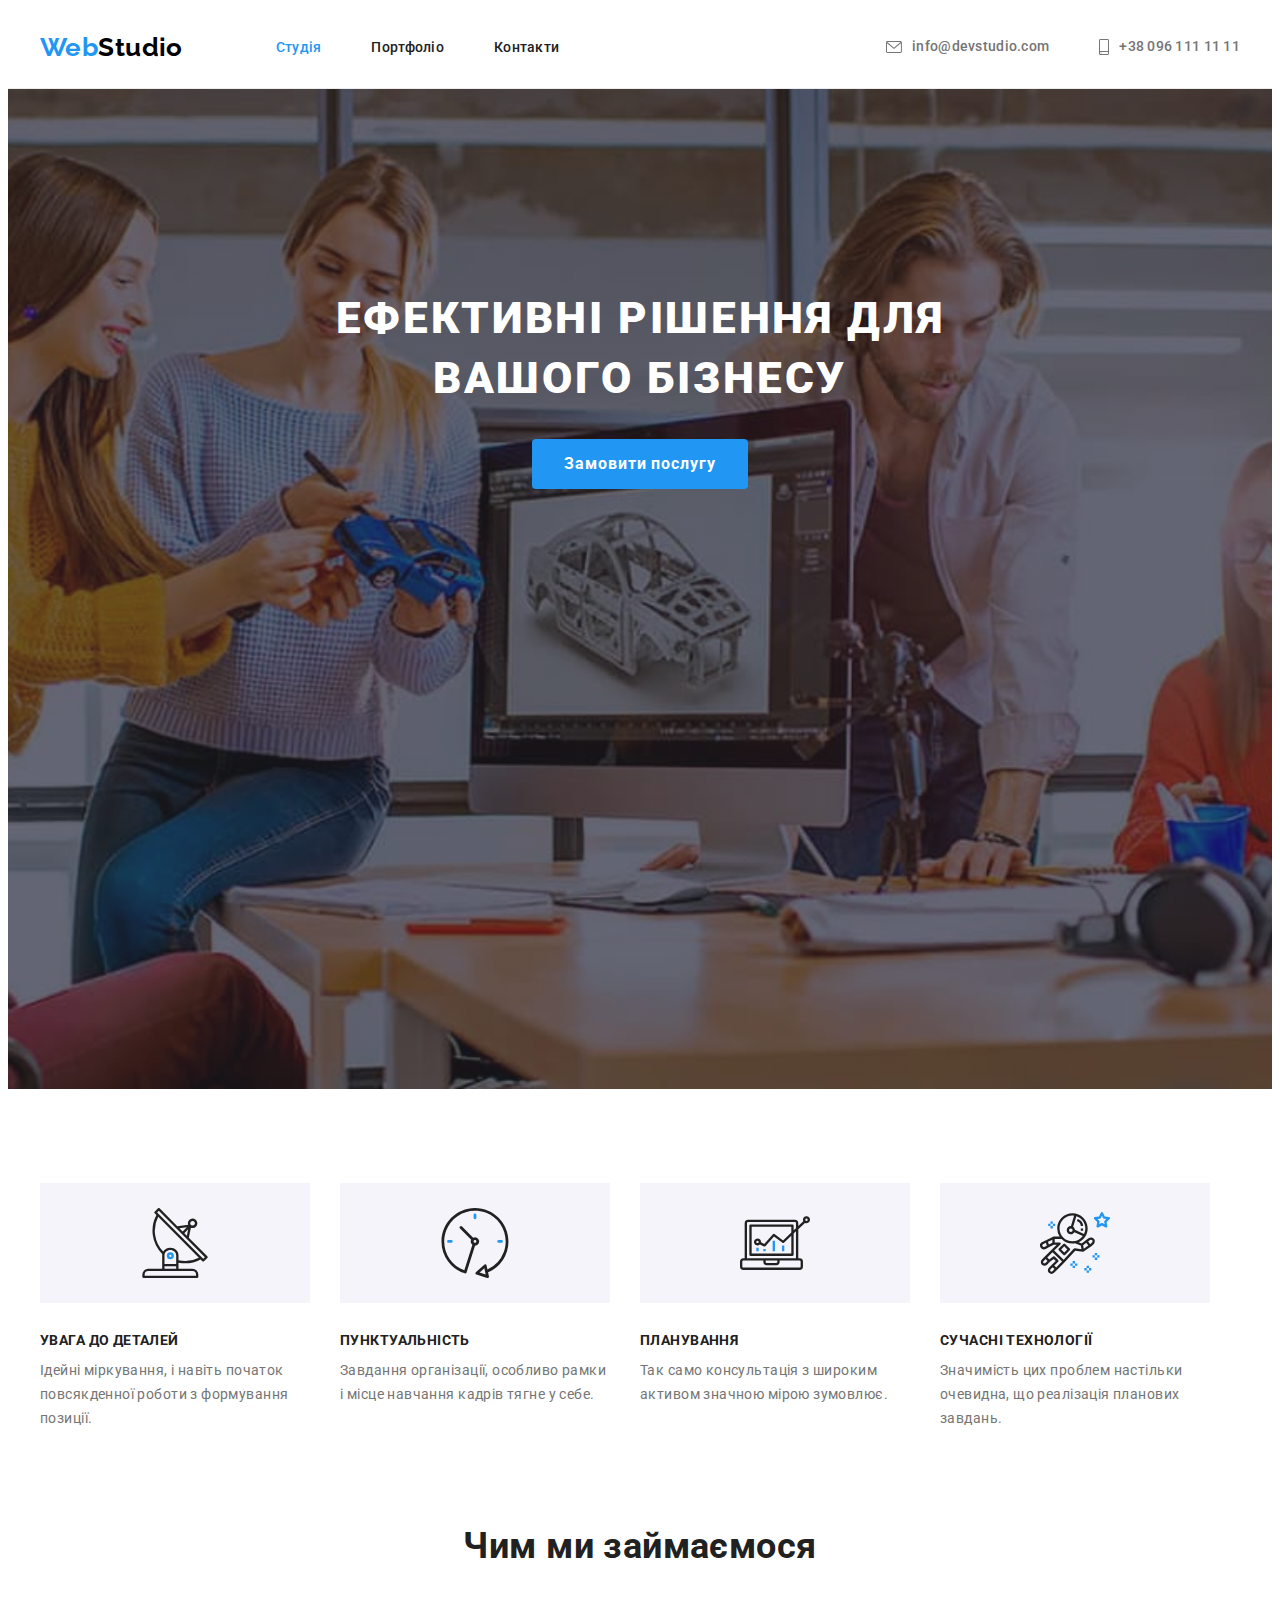
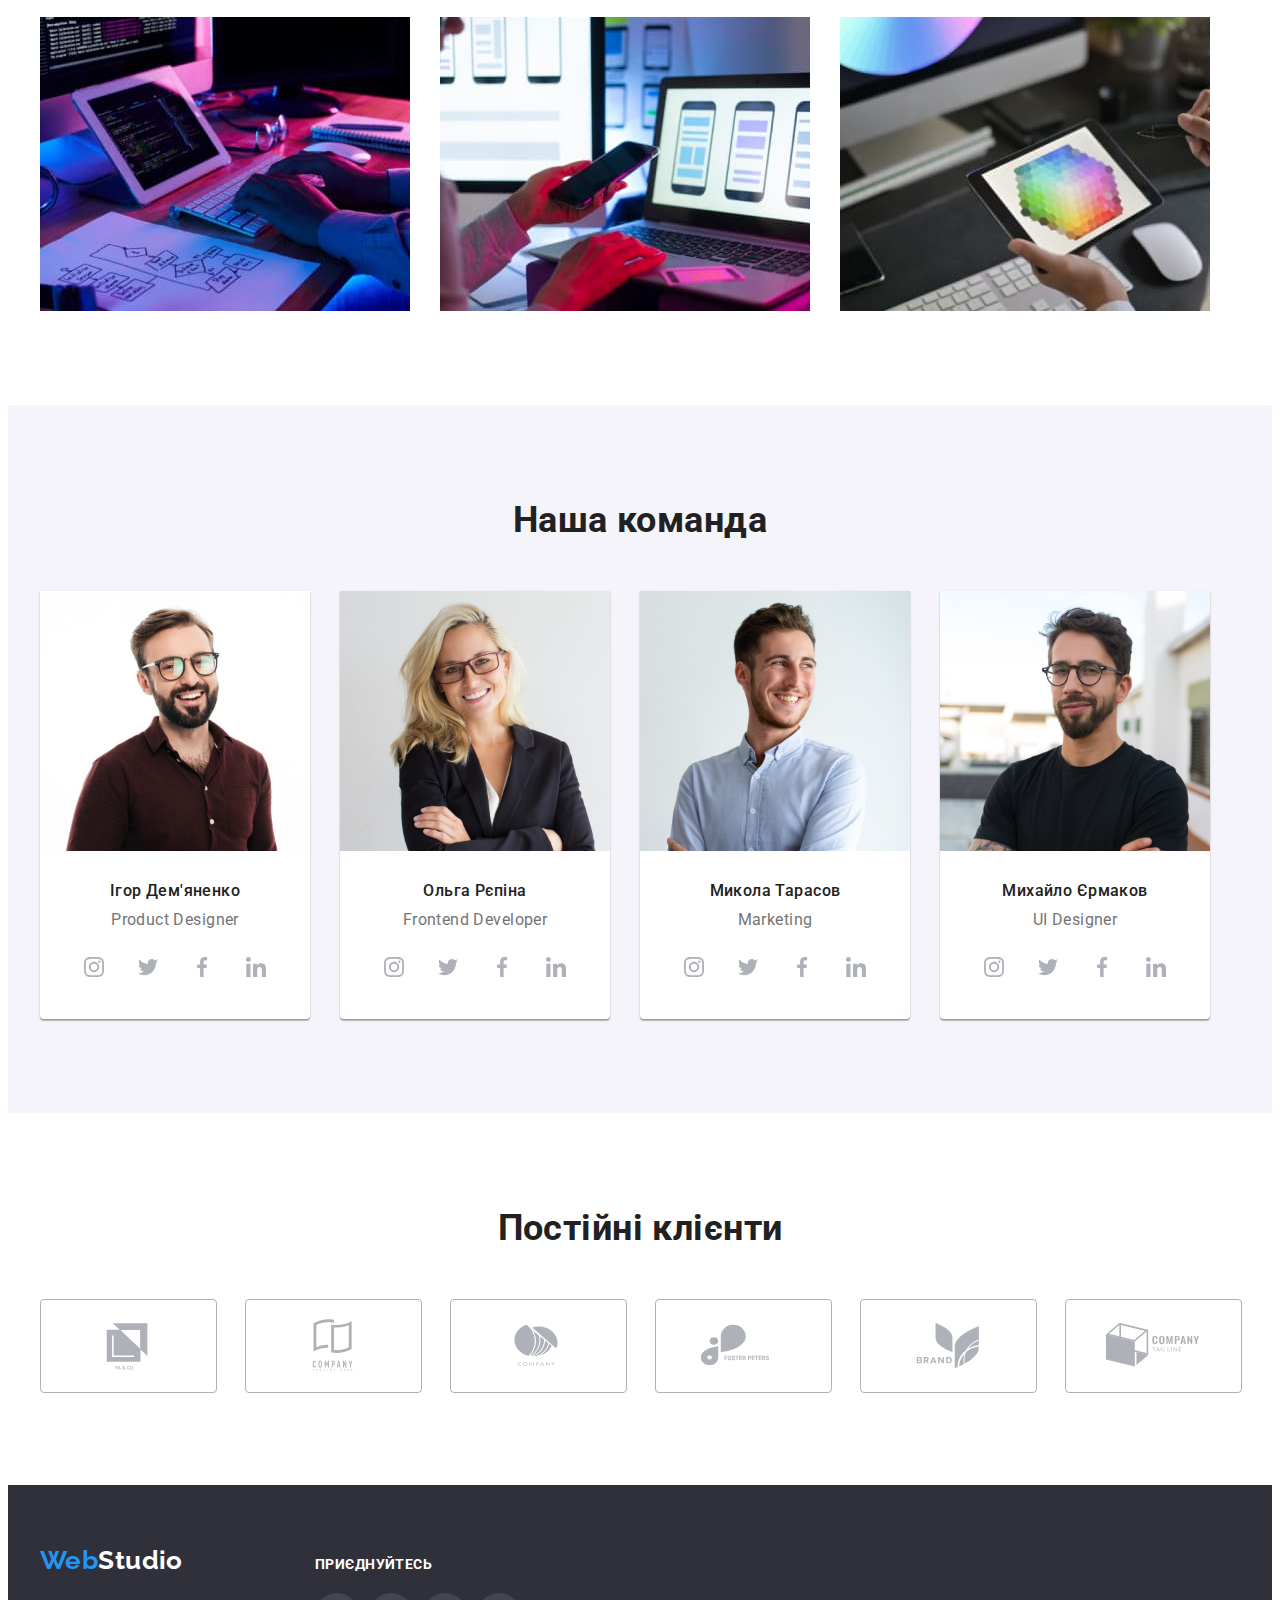
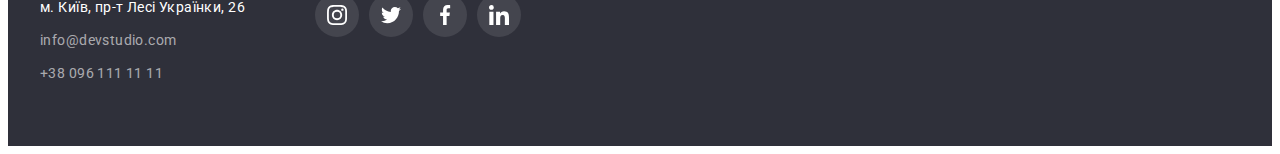
==== index.html @ a1eba296 "Initial commit" ====
<!DOCTYPE html>
<html lang="uk">
  <head>
    <meta charset="UTF-8" />
    <meta http-equiv="X-UA-Compatible" content="IE=edge" />
    <meta name="viewport" content="width=device-width, initial-scale=1.0" />
    <title>Студія</title>
    <link rel="preconnect" href="https://fonts.googleapis.com" />
    <link rel="preconnect" href="https://fonts.gstatic.com" crossorigin />
    <link
      href="https://fonts.googleapis.com/css2?family=Raleway:wght@700&family=Roboto:wght@400;500;700;900&display=swap"
      rel="stylesheet"
    />
    <link
      rel="stylesheet"
      href="https://cdnjs.cloudflare.com/ajax/libs/modern-normalize/1.1.0/modern-normalize.min.css"
      integrity="sha512-wpPYUAdjBVSE4KJnH1VR1HeZfpl1ub8YT/NKx4PuQ5NmX2tKuGu6U/JRp5y+Y8XG2tV+wKQpNHVUX03MfMFn9Q=="
      crossorigin="anonymous"
      referrerpolicy="no-referrer"
    />
    <link rel="stylesheet" href="./css/styles.css" />
  </head>
  <body>
    <header class="header-line">
      <div class="container header-container">
        <nav class="header-nav">
          <a href="" lang="en" class="logo text"><span class="logo-color">Web</span>Studio</a>
          <ul class="list header-list">
            <li>
              <a href="./index.html" class="nav-list header-text text nav-color">Студія</a>
            </li>
            <li>
              <a href="./portfolio.html" class="nav-list header-text text">Портфоліо</a>
            </li>
            <li>
              <a href="" class="nav-list header-text text">Контакти</a>
            </li>
          </ul>
        </nav>
        <ul class="list header-list">
          <li class="aaa">
            <a href="mailto:info@devstudio.com" class="header-link header-text text">
              <svg class="header-icon" width="16" height="12">
                <use href="./images/icons.svg#icon-envelope"></use>
              </svg>
              info@devstudio.com</a
            >
          </li>
          <li>
            <a href="tel:+380961111111" class="header-link header-text text">
              <svg class="header-icon" width="10" height="16">
                <use href="./images/icons.svg#icon-smartphone"></use>
              </svg>
              +38 096 111 11 11</a
            >
          </li>
        </ul>
      </div>
    </header>
    <main>
      <section class="hero overlay-hero">
        <div class="container">
          <h1 class="hero-title">Ефективні рішення для вашого бізнесу</h1>
          <button type="button" class="hero-button">Замовити послугу</button>
        </div>
      </section>
      <section class="features">
        <div class="container">
          <h2 class="visually-hidden">Наші переваги</h2>
          <ul class="list features-list">
            <li>
              <div class="list-icon">
                <svg class="features-icon" width="70" height="70">
                  <use href="./images/icons.svg#icon-antenna"></use>
                </svg>
              </div>
              <h3 class="features-title">Увага до деталей</h3>
              <p class="features-text">
                Ідейні міркування, і навіть початок повсякденної роботи з формування позиції.
              </p>
            </li>
            <li>
              <div class="list-icon">
                <svg class="features-icon" width="70" height="70">
                  <use href="./images/icons.svg#icon-clock"></use>
                </svg>
              </div>
              <h3 class="features-title">Пунктуальність</h3>
              <p class="features-text">
                Завдання організації, особливо рамки і місце навчання кадрів тягне у себе.
              </p>
            </li>
            <li>
              <div class="list-icon">
                <svg class="features-icon" width="70" height="70">
                  <use href="./images/icons.svg#icon-diagram"></use>
                </svg>
              </div>
              <h3 class="features-title">Планування</h3>
              <p class="features-text">
                Так само консультація з широким активом значною мірою зумовлює.
              </p>
            </li>
            <li>
              <div class="list-icon">
                <svg class="features-icon" width="70" height="70">
                  <use href="./images/icons.svg#icon-astronaut"></use>
                </svg>
              </div>
              <h3 class="features-title">Сучасні технології</h3>
              <p class="features-text">
                Значимість цих проблем настільки очевидна, що реалізація планових завдань.
              </p>
            </li>
          </ul>
        </div>
      </section>
      <section class="headline-area">
        <div class="container">
          <h2 class="headline">Чим ми займаємося</h2>
          <ul class="list headline-list">
            <li>
              <img
                src="./images/img1.jpg"
                alt="Розробник працює за робочим столом в офісі"
                width="370"
                height="294"
              />
            </li>
            <li>
              <img
                src="./images/img2.jpg"
                alt="Дизайнер розробляє структуру сайту для представлення на мобільних пристроях"
                width="370"
                height="294"
              />
            </li>
            <li>
              <img
                src="./images/img3.jpg"
                alt="Художник веб дизайну підбирає кольори за допомогою графічного планшету "
                width="370"
                height="294"
              />
            </li>
          </ul>
        </div>
      </section>
      <section class="box">
        <div class="container">
          <h2 class="headline">Наша команда</h2>
          <ul class="list box-list">
            <li class="box-pic">
              <img src="./images/img4.jpg" alt="Ігор Дем'яненко" width="270" height="260" />
              <div class="box-area">
                <h3 class="box-title">Ігор Дем'яненко</h3>
                <p lang="en" class="box-text">Product Designer</p>
                <ul class="box-soc-item">
                  <li class="list box-soc-list">
                    <a href="" class="box-soc-link"
                      ><svg class="box-soc-icon" width="20" height="20">
                        <use href="./images/icons.svg#icon-instagram"></use></svg
                    ></a>
                  </li>
                  <li class="list box-soc-list">
                    <a href="" class="box-soc-link"
                      ><svg class="box-soc-icon" width="20" height="20">
                        <use href="./images/icons.svg#icon-twitter"></use></svg
                    ></a>
                  </li>
                  <li class="list box-soc-list">
                    <a href="" class="box-soc-link"
                      ><svg class="box-soc-icon" width="20" height="20">
                        <use href="./images/icons.svg#icon-facebook"></use></svg
                    ></a>
                  </li>
                  <li class="list box-soc-list">
                    <a href="" class="box-soc-link"
                      ><svg class="box-soc-icon" width="20" height="20">
                        <use href="./images/icons.svg#icon-linkedin"></use></svg
                    ></a>
                  </li>
                </ul>
              </div>
            </li>
            <li class="box-pic">
              <img src="./images/img5.jpg" alt="Ольга Рєпіна" width="270" height="260" />
              <div class="box-area">
                <h3 class="box-title">Ольга Рєпіна</h3>
                <p lang="en" class="box-text">Frontend Developer</p>
                <ul class="box-soc-item">
                  <li class="list box-soc-list">
                    <a href="" class="box-soc-link"
                      ><svg class="box-soc-icon" width="20" height="20">
                        <use href="./images/icons.svg#icon-instagram"></use></svg
                    ></a>
                  </li>
                  <li class="list box-soc-list">
                    <a href="" class="box-soc-link"
                      ><svg class="box-soc-icon" width="20" height="20">
                        <use href="./images/icons.svg#icon-twitter"></use></svg
                    ></a>
                  </li>
                  <li class="list box-soc-list">
                    <a href="" class="box-soc-link"
                      ><svg class="box-soc-icon" width="20" height="20">
                        <use href="./images/icons.svg#icon-facebook"></use></svg
                    ></a>
                  </li>
                  <li class="list box-soc-list">
                    <a href="" class="box-soc-link"
                      ><svg class="box-soc-icon" width="20" height="20">
                        <use href="./images/icons.svg#icon-linkedin"></use></svg
                    ></a>
                  </li>
                </ul>
              </div>
            </li>
            <li class="box-pic">
              <img src="./images/img6.jpg" alt="Микола Тарасов" width="270" height="260" />
              <div class="box-area">
                <h3 class="box-title">Микола Тарасов</h3>
                <p lang="en" class="box-text">Marketing</p>
                <ul class="box-soc-item">
                  <li class="list box-soc-list">
                    <a href="" class="box-soc-link"
                      ><svg class="box-soc-icon" width="20" height="20">
                        <use href="./images/icons.svg#icon-instagram"></use></svg
                    ></a>
                  </li>
                  <li class="list box-soc-list">
                    <a href="" class="box-soc-link"
                      ><svg class="box-soc-icon" width="20" height="20">
                        <use href="./images/icons.svg#icon-twitter"></use></svg
                    ></a>
                  </li>
                  <li class="list box-soc-list">
                    <a href="" class="box-soc-link"
                      ><svg class="box-soc-icon" width="20" height="20">
                        <use href="./images/icons.svg#icon-facebook"></use></svg
                    ></a>
                  </li>
                  <li class="list box-soc-list">
                    <a href="" class="box-soc-link"
                      ><svg class="box-soc-icon" width="20" height="20">
                        <use href="./images/icons.svg#icon-linkedin"></use></svg
                    ></a>
                  </li>
                </ul>
              </div>
            </li>
            <li class="box-pic">
              <img src="./images/img7.jpg" alt="Михайло Єрмаков" width="270" height="260" />
              <div class="box-area">
                <h3 class="box-title">Михайло Єрмаков</h3>
                <p lang="en" class="box-text">UI Designer</p>
                <ul class="box-soc-item">
                  <li class="list box-soc-list">
                    <a href="" class="box-soc-link"
                      ><svg class="box-soc-icon" width="20" height="20">
                        <use href="./images/icons.svg#icon-instagram"></use></svg
                    ></a>
                  </li>
                  <li class="list box-soc-list">
                    <a href="" class="box-soc-link"
                      ><svg class="box-soc-icon" width="20" height="20">
                        <use href="./images/icons.svg#icon-twitter"></use></svg
                    ></a>
                  </li>
                  <li class="list box-soc-list">
                    <a href="" class="box-soc-link"
                      ><svg class="box-soc-icon" width="20" height="20">
                        <use href="./images/icons.svg#icon-facebook"></use></svg
                    ></a>
                  </li>
                  <li class="list box-soc-list">
                    <a href="" class="box-soc-link"
                      ><svg class="box-soc-icon" width="20" height="20">
                        <use href="./images/icons.svg#icon-linkedin"></use></svg
                    ></a>
                  </li>
                </ul>
              </div>
            </li>
          </ul>
        </div>
      </section>
      <section class="clients">
        <div class="container">
          <h2 class="clints-title">Постійні клієнти</h2>
          <ul class="list clients-list">
            <li class="clients-item">
              <a href="" class="clients-link"
                ><svg class="clients-icon" width="106" height="60">
                  <use href="./images/icons.svg#icon-Logo-1"></use></svg
              ></a>
            </li>
            <li class="clients-item">
              <a href="" class="clients-link"
                ><svg class="clients-icon" width="106" height="60">
                  <use href="./images/icons.svg#icon-Logo-2"></use></svg
              ></a>
            </li>
            <li class="clients-item">
              <a href="" class="clients-link"
                ><svg class="clients-icon" width="106" height="60">
                  <use href="./images/icons.svg#icon-Logo-3"></use></svg
              ></a>
            </li>
            <li class="clients-item">
              <a href="" class="clients-link"
                ><svg class="clients-icon" width="106" height="60">
                  <use href="./images/icons.svg#icon-Logo-4"></use></svg
              ></a>
            </li>
            <li class="clients-item">
              <a href="" class="clients-link"
                ><svg class="clients-icon" width="106" height="60">
                  <use href="./images/icons.svg#icon-Logo-5"></use></svg
              ></a>
            </li>
            <li class="clients-item">
              <a href="" class="clients-link"
                ><svg class="clients-icon" width="106" height="60">
                  <use href="./images/icons.svg#icon-Logo-6"></use></svg
              ></a>
            </li>
          </ul>
        </div>
      </section>
    </main>
    <footer class="footer footer-container">
      <div class="container footer-area">
        <div class="footer-primary">
          <a href="" lang="en" class="logo text logo-footer-color"
            ><span class="logo-color">Web</span>Studio</a
          >
          <address class="list-distance">
            <ul class="list">
              <li class="footer-distance">
                <a
                  href="https://goo.gl/maps/CPtrU1FHBa2aNyZL9"
                  target="_blank"
                  rel="noopener noreferrer nofollow"
                  class="footer-adress footer-text text"
                  >м. Київ, пр-т Лесі Українки, 26</a
                >
              </li>
              <li class="footer-distance">
                <a href="mailto:info@devstudio.com" class="footer-link footer-text text"
                  >info@devstudio.com</a
                >
              </li>
              <li class="footer-distance">
                <a href="tel:+380961111111" class="footer-link footer-text text"
                  >+38 096 111 11 11</a
                >
              </li>
            </ul>
          </address>
        </div>
        <div class="footer-secondary">
          <p class="footer-title">приєднуйтесь</p>
          <ul class="footer-soc-item">
            <li class="list footer-soc-list">
              <a href="" class="footer-soc-link"
                ><svg class="footer-soc-icon" width="20" height="20">
                  <use href="./images/icons.svg#icon-instagram"></use></svg
              ></a>
            </li>
            <li class="list footer-soc-list">
              <a href="" class="footer-soc-link"
                ><svg class="footer-soc-icon" width="20" height="20">
                  <use href="./images/icons.svg#icon-twitter"></use></svg
              ></a>
            </li>
            <li class="list footer-soc-list">
              <a href="" class="footer-soc-link"
                ><svg class="footer-soc-icon" width="20" height="20">
                  <use href="./images/icons.svg#icon-facebook"></use></svg
              ></a>
            </li>
            <li class="list footer-soc-list">
              <a href="" class="footer-soc-link"
                ><svg class="footer-soc-icon" width="20" height="20">
                  <use href="./images/icons.svg#icon-linkedin"></use></svg
              ></a>
            </li>
          </ul>
        </div>
      </div>
    </footer>
  </body>
</html>
---- css/styles.css ----
:root {
  --primary-background-color: #ffffff;
  --secondary-background-color: #2f303a;
  --third-background-color: #f5f4fa;
  --fourth-background-color: #eeeeee;
  --fifth-background-color: #188ce8;
  --primary-text-color: #212121;
  --secondary-text-color: #757575;
  --third-text-color: #ffffff;
  --fourth-text-color: rgba(255, 255, 255, 0.6);
  --fifth-text-color: #000000;
  --primary-accent-color: #2196f3;
  --secondary-accent-color: #ffffff;
  --primary-border-color: #ececec;
  --secondaty-border-color: #eeeeee;
  --third-border-color: #afb1b8;
  --sixth-background-color: #c4c4c4;
  --seventh-background-color: rgba(255, 255, 255, 0.1);
  --primary-icon-color: #afb1b8;
  --secondary-icon-color: #ffffff;
}
body {
  background-color: var(--primary-background-color);
  color: var(--primary-text-color);
  font-family: roboto, sans-serif;
  font-size: 14px;
  letter-spacing: 0.03em;
}
h1,
h2,
h3,
h4,
h5,
h6,
p {
  margin: 0;
}
img {
  display: block;
  max-width: 100%;
  height: auto;
}
address {
  font-style: normal;
}
button {
  display: block;
  cursor: pointer;
  border: none;
  border-radius: 4px;
}
.section {
  padding-top: 94px;
  padding-bottom: 94px;
}
.container {
  margin: 0 auto;
  width: 1200px;
  padding: 0 15px;
}
.list {
  list-style: none;
  padding-left: 0;
  margin: 0;
}
.text {
  text-decoration: none;
}
ul,
ol {
  margin: 0;
  padding-left: 0;
}
.visually-hidden {
  position: absolute;
  width: 1px;
  height: 1px;
  margin: -1px;
  border: 0;
  padding: 0;
  white-space: nowrap;
  clip-path: inset(100%);
  clip: rect(0px, 0px, 0px, 0px);
  overflow: hidden;
}

/* Хедер */

.header-container {
  display: flex;
  align-items: center;
}
.header-line {
  border-bottom: 1px solid var(--primary-border-color);
  padding-top: 24px;
  padding-bottom: 25px;
}
.header-nav {
  display: flex;
  align-items: center;
  gap: 93px;
}
.header-list {
  display: flex;
  gap: 50px;
  margin-left: auto;
}
.header-icon {
  fill: currentColor;
  margin-right: 10px;
}
.logo {
  font-family: raleway, sans-serif;
  font-weight: 700;
  font-size: 26px;
  line-height: 1.19;
  color: var(--fifth-text-color);
}
.logo-color {
  color: var(--primary-accent-color);
}
.header-text {
  font-weight: 500;
  line-height: 1.14;
  letter-spacing: 0.02em;
}
.nav-list {
  color: var(--primary-text-color);
}
.nav-list:hover,
.nav-list:focus {
  color: var(--primary-accent-color);
}
.nav-color {
  color: var(--primary-accent-color);
}
.header-link {
  color: var(--secondary-text-color);
  display: flex;
  align-items: center;
}
.header-link:hover,
.header-link:focus {
  color: var(--primary-accent-color);
}

/* Мейн студія */

.hero {
  background-color: var(--secondary-background-color);
  padding: 200px 0;
}
.overlay-hero {
  background-image: linear-gradient(rgba(47, 48, 58, 0.4), rgba(47, 48, 58, 0.4)),
    url(../images/overlay.jpg);
  background-color: var(--sixth-background-color);
  max-width: 1600px;
  height: 600px;
  margin-left: auto;
  margin-right: auto;
  background-position: center;
  background-repeat: no-repeat;
  background-size: cover;
}
.hero-title {
  color: var(--third-text-color);
  font-weight: 900;
  font-size: 44px;
  line-height: 1.36;
  letter-spacing: 0.06em;
  text-align: center;
  text-transform: uppercase;
  width: 696px;
  margin: 0 auto 30px;
}
.hero-button {
  color: var(--third-text-color);
  background-color: var(--primary-accent-color);
  font-family: inherit;
  font-weight: 700;
  font-size: 16px;
  line-height: 1.87;
  align-items: center;
  text-align: center;
  letter-spacing: 0.06em;
  padding: 10px 32px;
  min-width: 216px;
  margin: 0 auto;
}
.hero-button:hover,
.hero-button:focus {
  background-color: var(--fifth-background-color);
  box-shadow: 0px 4px 4px rgba(0, 0, 0, 0.15);
  border-radius: 4px;
}
.features {
  padding-top: 94px;
  padding-bottom: 94px;
}
.features-title {
  line-height: 1.14;
  text-transform: uppercase;
  max-width: 270px;
  margin-bottom: 10px;
  font-size: 14px;
}
.features-list {
  display: flex;
  gap: 30px;
}
.features-icon {
}
.list-icon {
  display: flex;
  width: 270px;
  height: 120px;
  justify-content: center;
  align-items: center;
  background-color: var(--third-background-color);
  margin-bottom: 30px;
}
.features-text {
  line-height: 1.71;
  color: var(--secondary-text-color);
  max-width: 270px;
}
.headline {
  font-size: 36px;
  line-height: 1.17;
  text-align: center;
  margin-bottom: 50px;
}
.headline-area {
  padding-top: 0;
  padding-bottom: 94px;
}
.headline-list {
  display: flex;
  gap: 30px;
}
.box {
  background-color: var(--third-background-color);
  padding-top: 94px;
  padding-bottom: 94px;
}
.box-list {
  display: flex;
  gap: 30px;
}
.box-pic {
  background-color: var(--primary-background-color);
  border-radius: 0px 0px 4px 4px;
  box-shadow: 0px 1px 3px rgba(0, 0, 0, 0.12), 0px 1px 1px rgba(0, 0, 0, 0.14),
    0px 2px 1px rgba(0, 0, 0, 0.2);
}
.box-area {
  padding-top: 30px;
  padding-bottom: 30px;
}
.box-title {
  font-weight: 500;
  font-size: 16px;
  line-height: 1.19;
  text-align: center;
  margin-bottom: 10px;
}
.box-text {
  font-size: 16px;
  line-height: 1.19;
  text-align: center;
  color: var(--secondary-text-color);
  margin-bottom: 16px;
}
.box-soc-item {
  display: flex;
  justify-content: center;
  gap: 10px;
}
.box-soc-list {
  width: 44px;
  height: 44px;
}
.box-soc-link {
  width: 100%;
  height: 100%;
  border-radius: 50%;
  display: flex;
  justify-content: center;
  align-items: center;
  color: var(--primary-icon-color);
}
.box-soc-icon {
  fill: currentColor;
}
.box-soc-link:hover,
.box-soc-link:focus {
  color: var(--secondary-accent-color);
  background-color: var(--primary-accent-color);
}
.clients {
  padding-top: 94px;
  padding-bottom: 94px;
}
.clints-title {
  font-size: 36px;
  font-weight: 700;
  line-height: 1.17;
  text-align: center;
  margin-bottom: 50px;
}
.clients-list {
  display: flex;
  gap: 30px;
}
.clients-item {
  width: calc((100% - 150px) / 6);
  height: 92px;
}
.clients-link {
  width: 100%;
  height: 100%;
  border: 1px solid var(--third-border-color);
  border-radius: 4px;
  display: flex;
  justify-content: center;
  align-items: center;
  color: var(--primary-icon-color);
}
.clients-icon {
  fill: currentColor;
}
.clients-link:hover,
.clients-link:focus {
  border: 1px solid var(--primary-accent-color);
  color: var(--primary-accent-color);
}
/* Мейн портфоліо */

.items {
  padding-top: 94px;
  padding-bottom: 94px;
}
.items-btn {
  color: var(--primary-text-color);
  background-color: var(--third-background-color);
  font-family: Roboto, sans-serif;
  cursor: pointer;
  font-style: normal;
  font-weight: 500;
  font-size: 16px;
  line-height: 1.62;
  text-align: center;
  letter-spacing: 0.03em;
  padding: 6px 22px;
  border-radius: 4px;
}
.size-btn {
  padding: 6px 25px;
}
.items-btn:hover,
.items-btn:focus {
  color: var(--third-text-color);
  background-color: var(--primary-accent-color);
  box-shadow: 0px 3px 1px rgba(0, 0, 0, 0.1), 0px 1px 2px rgba(0, 0, 0, 0.08),
    0px 2px 2px rgba(0, 0, 0, 0.12);
  border-radius: 4px;
}
.items-shadow:hover,
.items-shadow:focus {
  display: block;
  box-shadow: 0px 1px 1px rgba(0, 0, 0, 0.12), 0px 4px 4px rgba(0, 0, 0, 0.06),
    1px 4px 6px rgba(0, 0, 0, 0.16);
}
.container-btn {
  display: flex;
  justify-content: center;
  gap: 8px;
  margin-bottom: 50px;
}
.list-container {
  display: flex;
  flex-wrap: wrap;
  gap: 30px;
}
.list-gallery {
  width: calc((100% - 60px) / 3);
}
.items-border {
  border-left: 1px solid var(--secondaty-border-color);
  border-right: 1px solid var(--secondaty-border-color);
  border-bottom: 1px solid var(--secondaty-border-color);
  padding: 20px 24px;
}
.items-title {
  font-size: 18px;
  line-height: 2;
  letter-spacing: 0.06em;
  color: var(--primary-text-color);
}
.items-text {
  font-size: 16px;
  line-height: 1.88;
  color: var(--secondary-text-color);
  margin-top: 4px;
}

/* Футер */

.footer {
  background-color: var(--secondary-background-color);
}
.footer-container {
  padding-top: 60px;
  padding-bottom: 60px;
}
.logo-footer-color {
  color: var(--third-text-color);
}
.list-distance {
  margin-top: 20px;
}
.footer-distance {
  margin-bottom: 9px;
}
.footer-distance:last-child {
  margin-bottom: 0;
}
.footer-adress {
  color: var(--third-text-color);
}
.footer-adress:hover,
.footer-adress:focus {
  color: var(--primary-accent-color);
}
.footer-link {
  color: var(--fourth-text-color);
}
.footer-link:hover,
.footer-link:focus {
  color: var(--primary-accent-color);
}
.footer-text {
  font-style: normal;
  font-weight: 400;
  line-height: 1.71;
}
.footer-area {
  display: flex;
  align-items: baseline;
}
footer-primary {
}
.footer-secondary {
  margin-left: 70px;
}
.footer-title {
  text-transform: uppercase;
  font-weight: 700;
  color: var(--third-text-color);
  line-height: 1.14;
  margin-bottom: 20px;
}
.footer-soc-item {
  display: flex;
  justify-content: center;
  gap: 10px;
}
.footer-soc-list {
  width: 44px;
  height: 44px;
}
.footer-soc-link {
  width: 100%;
  height: 100%;
  border-radius: 50%;
  display: flex;
  justify-content: center;
  align-items: center;
  color: var(--secondary-icon-color);
  background-color: var(--seventh-background-color);
}
.footer-soc-icon {
  fill: currentColor;
}
.footer-soc-link:hover,
.footer-soc-link:focus {
  color: var(--secondary-accent-color);
  background-color: var(--primary-accent-color);
}
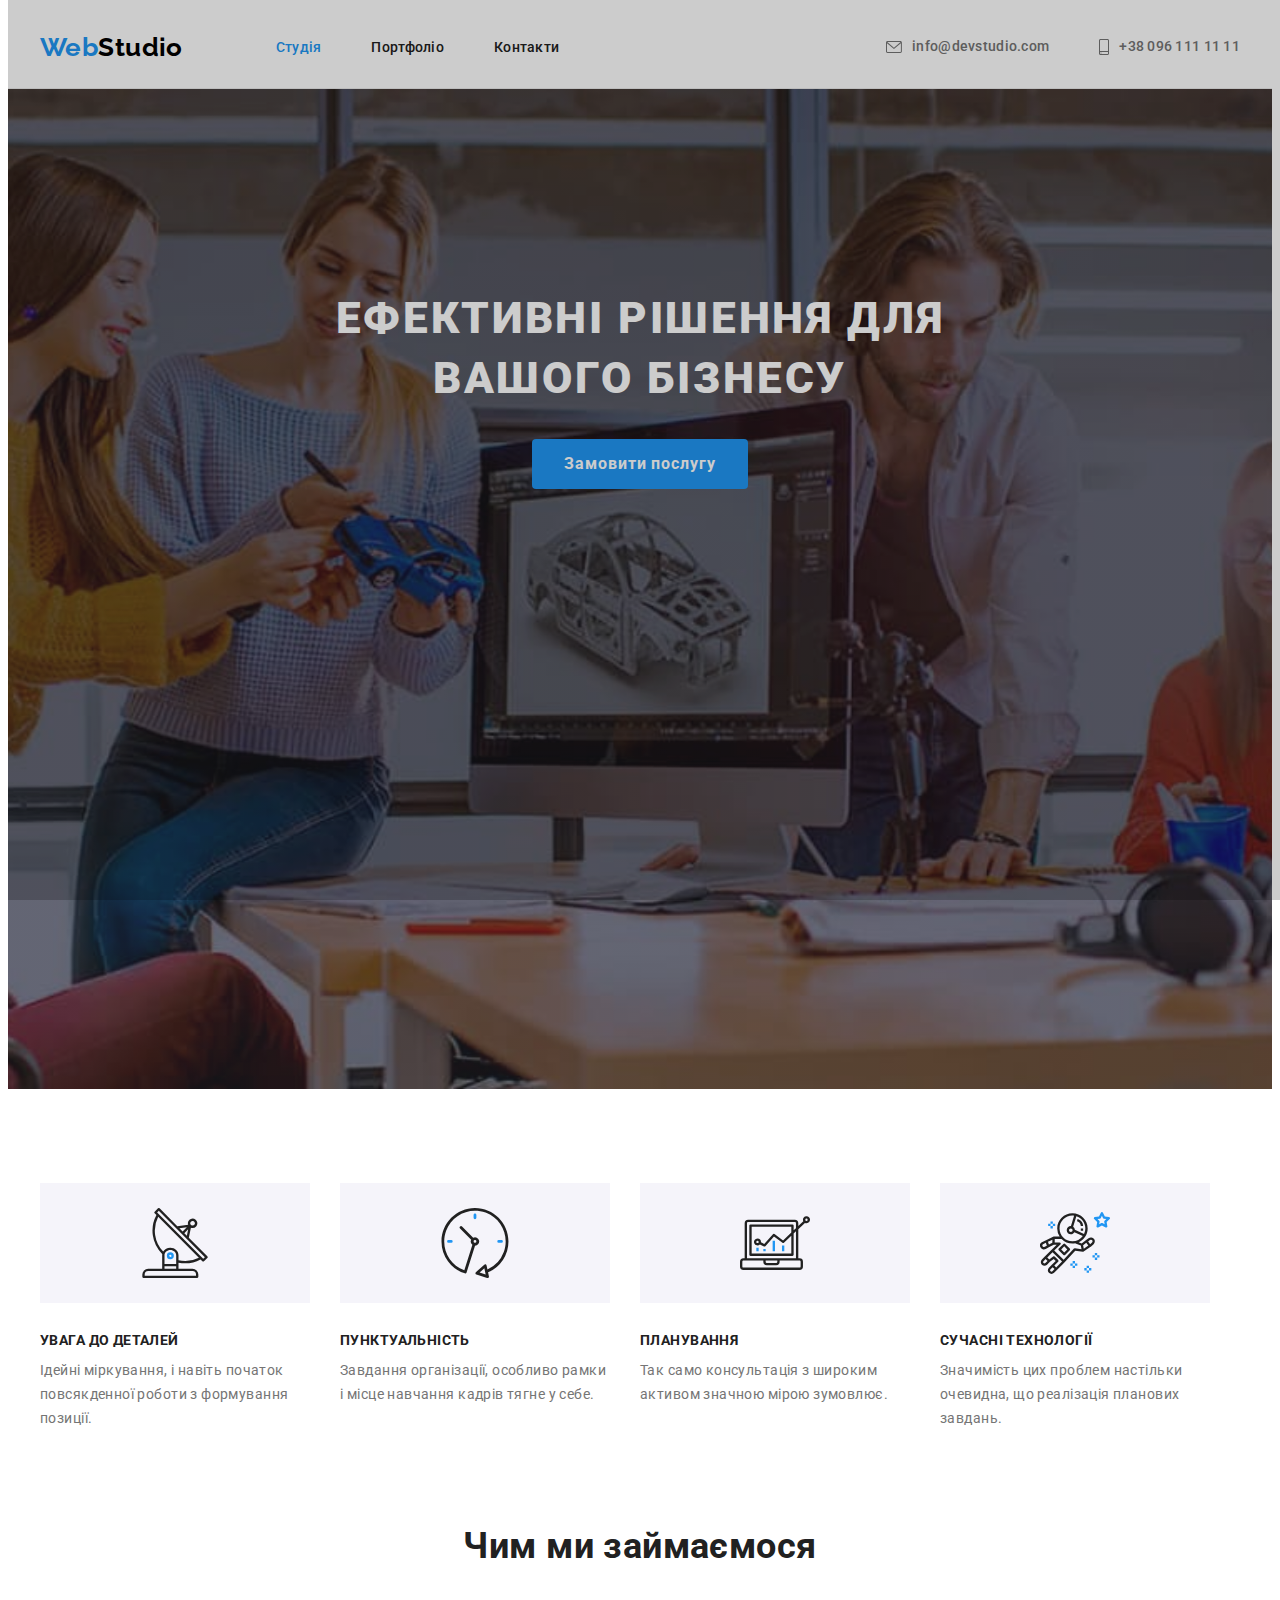
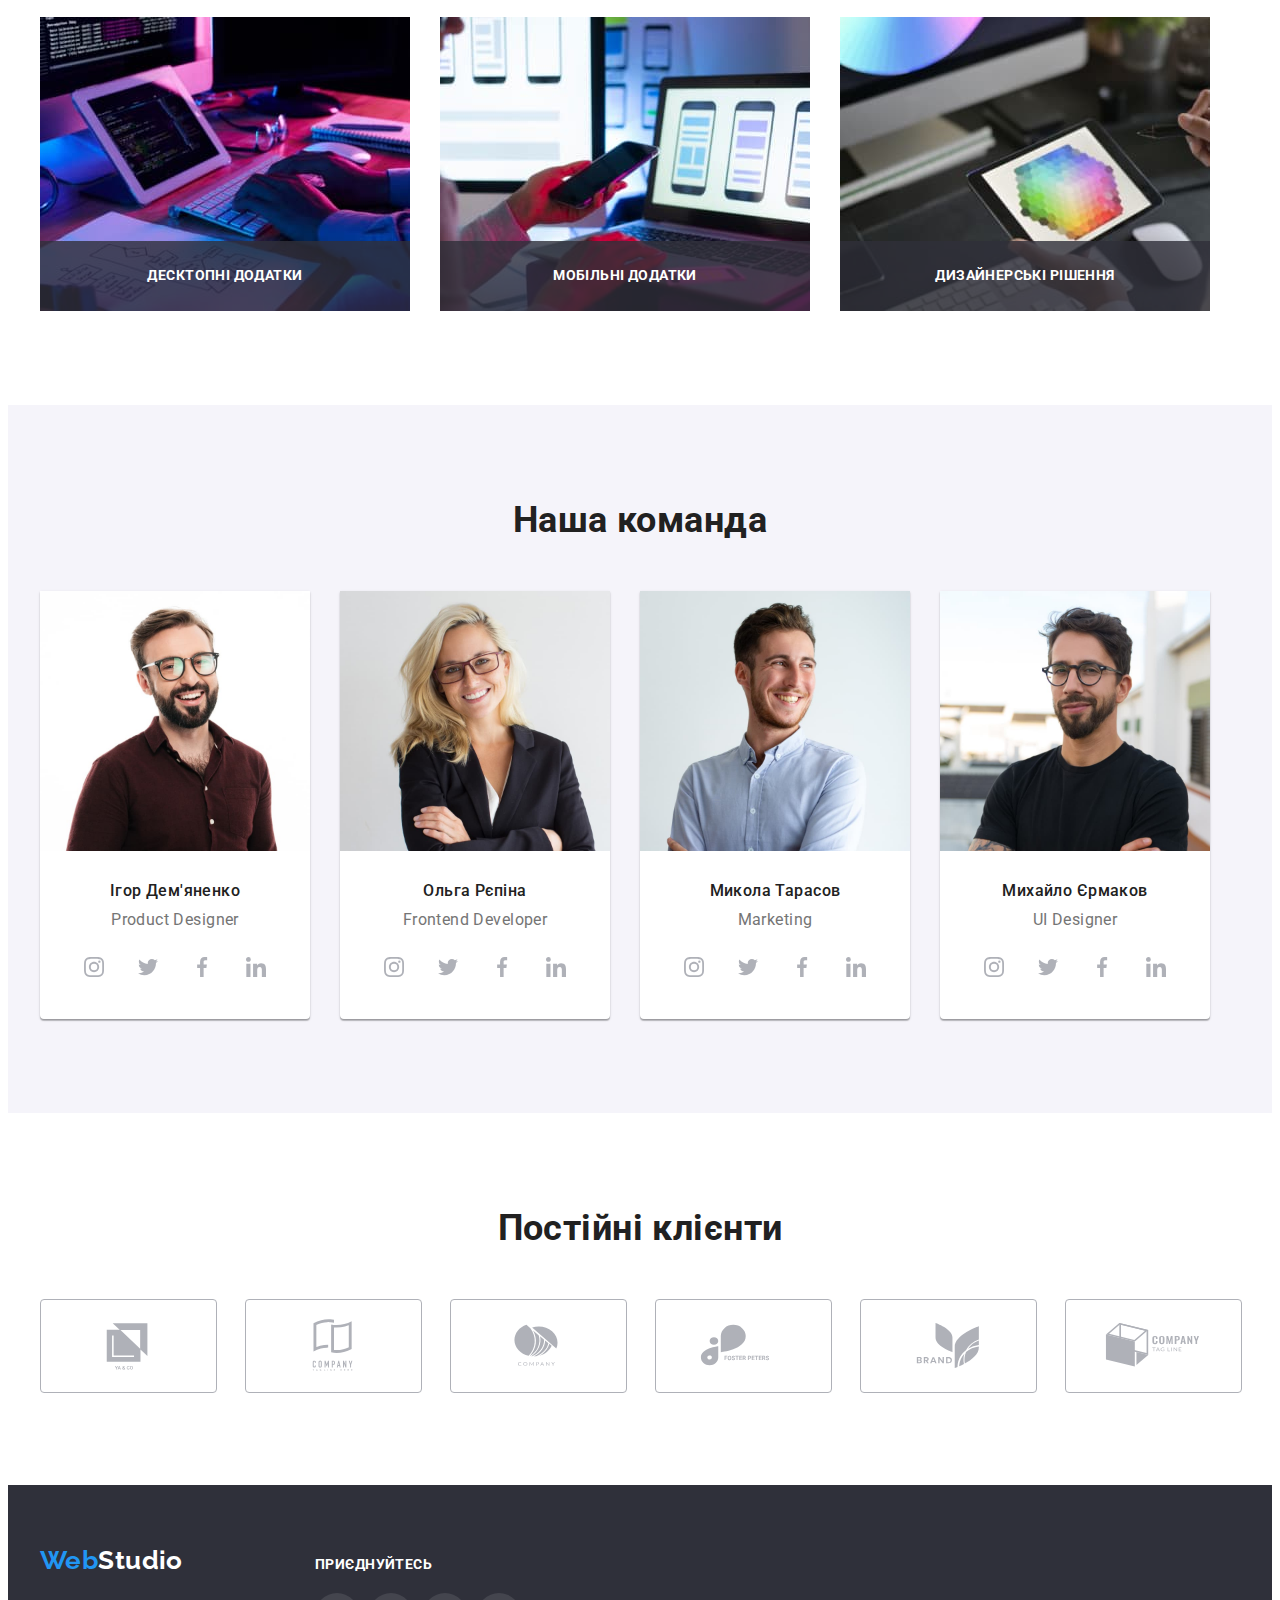
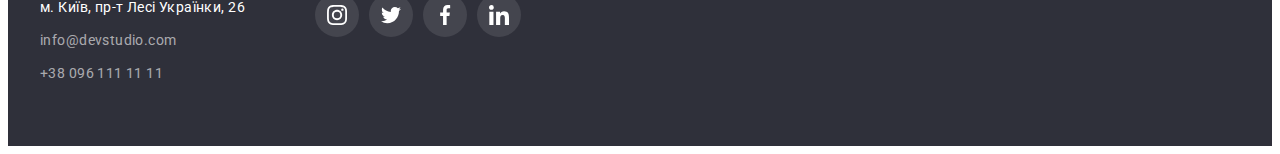
==== commit feedd081: "Завантаження 1" ====
--- a/index.html
+++ b/index.html
@@ -119,29 +119,32 @@
         <div class="container">
           <h2 class="headline">Чим ми займаємося</h2>
           <ul class="list headline-list">
-            <li>
+            <li class="headline-bottom">
               <img
                 src="./images/img1.jpg"
                 alt="Розробник працює за робочим столом в офісі"
                 width="370"
                 height="294"
               />
-            </li>
-            <li>
+              <p class="headline-bottom-title">десктопні додатки</p>
+            </li>
+            <li class="headline-bottom">
               <img
                 src="./images/img2.jpg"
                 alt="Дизайнер розробляє структуру сайту для представлення на мобільних пристроях"
                 width="370"
                 height="294"
               />
-            </li>
-            <li>
+              <p class="headline-bottom-title">мобільні додатки</p>
+            </li>
+            <li class="headline-bottom">
               <img
                 src="./images/img3.jpg"
                 alt="Художник веб дизайну підбирає кольори за допомогою графічного планшету "
                 width="370"
                 height="294"
               />
+              <p class="headline-bottom-title">дизайнерські рішення</p>
             </li>
           </ul>
         </div>
@@ -390,5 +393,6 @@
         </div>
       </div>
     </footer>
+    <div class="backdrop"></div>
   </body>
 </html>
--- a/css/styles.css
+++ b/css/styles.css
@@ -16,6 +16,8 @@
   --third-border-color: #afb1b8;
   --sixth-background-color: #c4c4c4;
   --seventh-background-color: rgba(255, 255, 255, 0.1);
+  --eight-background-color: rgba(47, 48, 58, 0.8);
+  --nine-background-color: rgba(33, 150, 243, 0.9);
   --primary-icon-color: #afb1b8;
   --secondary-icon-color: #ffffff;
 }
@@ -126,6 +128,9 @@
 }
 .nav-list {
   color: var(--primary-text-color);
+  transition-property: color;
+  transition-duration: 250ms;
+  transition-timing-function: cubic-bezier(0.4, 0, 0.2, 1);
 }
 .nav-list:hover,
 .nav-list:focus {
@@ -138,6 +143,9 @@
   color: var(--secondary-text-color);
   display: flex;
   align-items: center;
+  transition-property: color;
+  transition-duration: 250ms;
+  transition-timing-function: cubic-bezier(0.4, 0, 0.2, 1);
 }
 .header-link:hover,
 .header-link:focus {
@@ -186,12 +194,21 @@
   padding: 10px 32px;
   min-width: 216px;
   margin: 0 auto;
+  transition-property: background-color, box-shadow;
+  transition-duration: 250ms;
+  transition-timing-function: cubic-bezier(0.4, 0, 0.2, 1);
 }
 .hero-button:hover,
 .hero-button:focus {
   background-color: var(--fifth-background-color);
   box-shadow: 0px 4px 4px rgba(0, 0, 0, 0.15);
-  border-radius: 4px;
+}
+.backdrop {
+  position: fixed;
+  top: 0;
+  width: 100%;
+  height: 100%;
+  background-color: rgba(0, 0, 0, 0.2);
 }
 .features {
   padding-top: 94px;
@@ -208,8 +225,6 @@
   display: flex;
   gap: 30px;
 }
-.features-icon {
-}
 .list-icon {
   display: flex;
   width: 270px;
@@ -237,6 +252,24 @@
 .headline-list {
   display: flex;
   gap: 30px;
+}
+.headline-bottom {
+  position: relative;
+}
+.headline-bottom-title {
+  position: absolute;
+  bottom: 0;
+  display: flex;
+  align-items: center;
+  justify-content: center;
+  width: 100%;
+  height: 70px;
+  font-weight: 700;
+  line-height: 1.14;
+  text-align: center;
+  text-transform: uppercase;
+  color: var(--third-text-color);
+  background-color: var(--eight-background-color);
 }
 .box {
   background-color: var(--third-background-color);
@@ -288,6 +321,9 @@
   justify-content: center;
   align-items: center;
   color: var(--primary-icon-color);
+  transition-property: background-color, color;
+  transition-duration: 250ms;
+  transition-timing-function: cubic-bezier(0.4, 0, 0.2, 1);
 }
 .box-soc-icon {
   fill: currentColor;
@@ -325,6 +361,9 @@
   justify-content: center;
   align-items: center;
   color: var(--primary-icon-color);
+  transition-property: border, color;
+  transition-duration: 250ms;
+  transition-timing-function: cubic-bezier(0.4, 0, 0.2, 1);
 }
 .clients-icon {
   fill: currentColor;
@@ -352,7 +391,9 @@
   text-align: center;
   letter-spacing: 0.03em;
   padding: 6px 22px;
-  border-radius: 4px;
+  transition-property: color, background-color, box-shadow;
+  transition-duration: 250ms;
+  transition-timing-function: cubic-bezier(0.4, 0, 0.2, 1);
 }
 .size-btn {
   padding: 6px 25px;
@@ -363,7 +404,11 @@
   background-color: var(--primary-accent-color);
   box-shadow: 0px 3px 1px rgba(0, 0, 0, 0.1), 0px 1px 2px rgba(0, 0, 0, 0.08),
     0px 2px 2px rgba(0, 0, 0, 0.12);
-  border-radius: 4px;
+}
+.items-shadow {
+  transition-property: box-shadow;
+  transition-duration: 250ms;
+  transition-timing-function: cubic-bezier(0.4, 0, 0.2, 1);
 }
 .items-shadow:hover,
 .items-shadow:focus {
@@ -371,6 +416,10 @@
   box-shadow: 0px 1px 1px rgba(0, 0, 0, 0.12), 0px 4px 4px rgba(0, 0, 0, 0.06),
     1px 4px 6px rgba(0, 0, 0, 0.16);
 }
+.items-shadow:hover .items-box-text,
+.items-shadow:focus .items-box-text {
+  transform: translateY(0);
+}
 .container-btn {
   display: flex;
   justify-content: center;
@@ -403,7 +452,25 @@
   color: var(--secondary-text-color);
   margin-top: 4px;
 }
-
+.items-box-gallery {
+  position: relative;
+  overflow: hidden;
+}
+.items-box-text {
+  position: absolute;
+  top: 0;
+  height: 100%;
+  padding: 63px 24px;
+  font-weight: 400;
+  font-size: 18px;
+  line-height: 1.55;
+  color: var(--third-text-color);
+  background-color: var(--nine-background-color);
+  transform: translateY(100%);
+  transition-property: transform;
+  transition-duration: 250ms;
+  transition-timing-function: cubic-bezier(0.4, 0, 0.2, 1);
+}
 /* Футер */
 
 .footer {
@@ -427,6 +494,9 @@
 }
 .footer-adress {
   color: var(--third-text-color);
+  transition-property: color;
+  transition-duration: 250ms;
+  transition-timing-function: cubic-bezier(0.4, 0, 0.2, 1);
 }
 .footer-adress:hover,
 .footer-adress:focus {
@@ -434,6 +504,9 @@
 }
 .footer-link {
   color: var(--fourth-text-color);
+  transition-property: color;
+  transition-duration: 250ms;
+  transition-timing-function: cubic-bezier(0.4, 0, 0.2, 1);
 }
 .footer-link:hover,
 .footer-link:focus {
@@ -448,8 +521,6 @@
   display: flex;
   align-items: baseline;
 }
-footer-primary {
-}
 .footer-secondary {
   margin-left: 70px;
 }
@@ -478,6 +549,9 @@
   align-items: center;
   color: var(--secondary-icon-color);
   background-color: var(--seventh-background-color);
+  transition-property: background-color;
+  transition-duration: 250ms;
+  transition-timing-function: cubic-bezier(0.4, 0, 0.2, 1);
 }
 .footer-soc-icon {
   fill: currentColor;
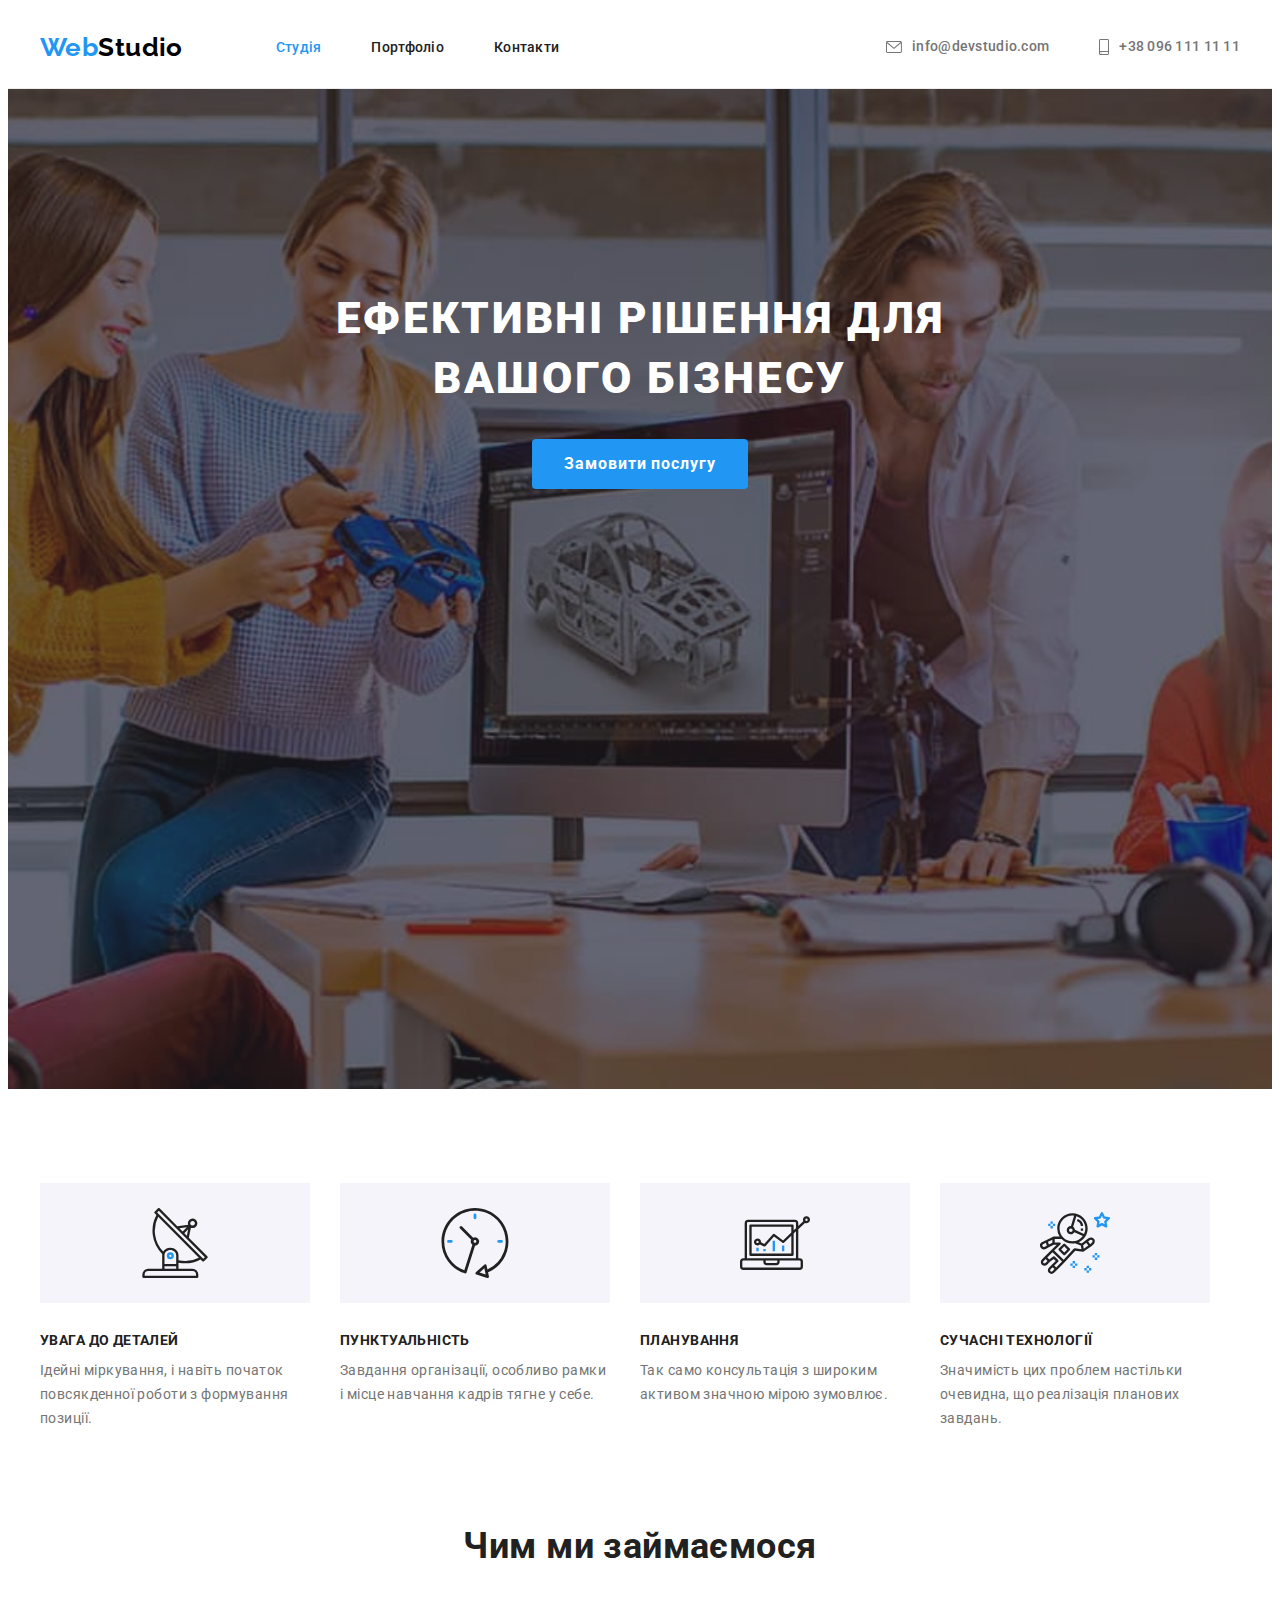
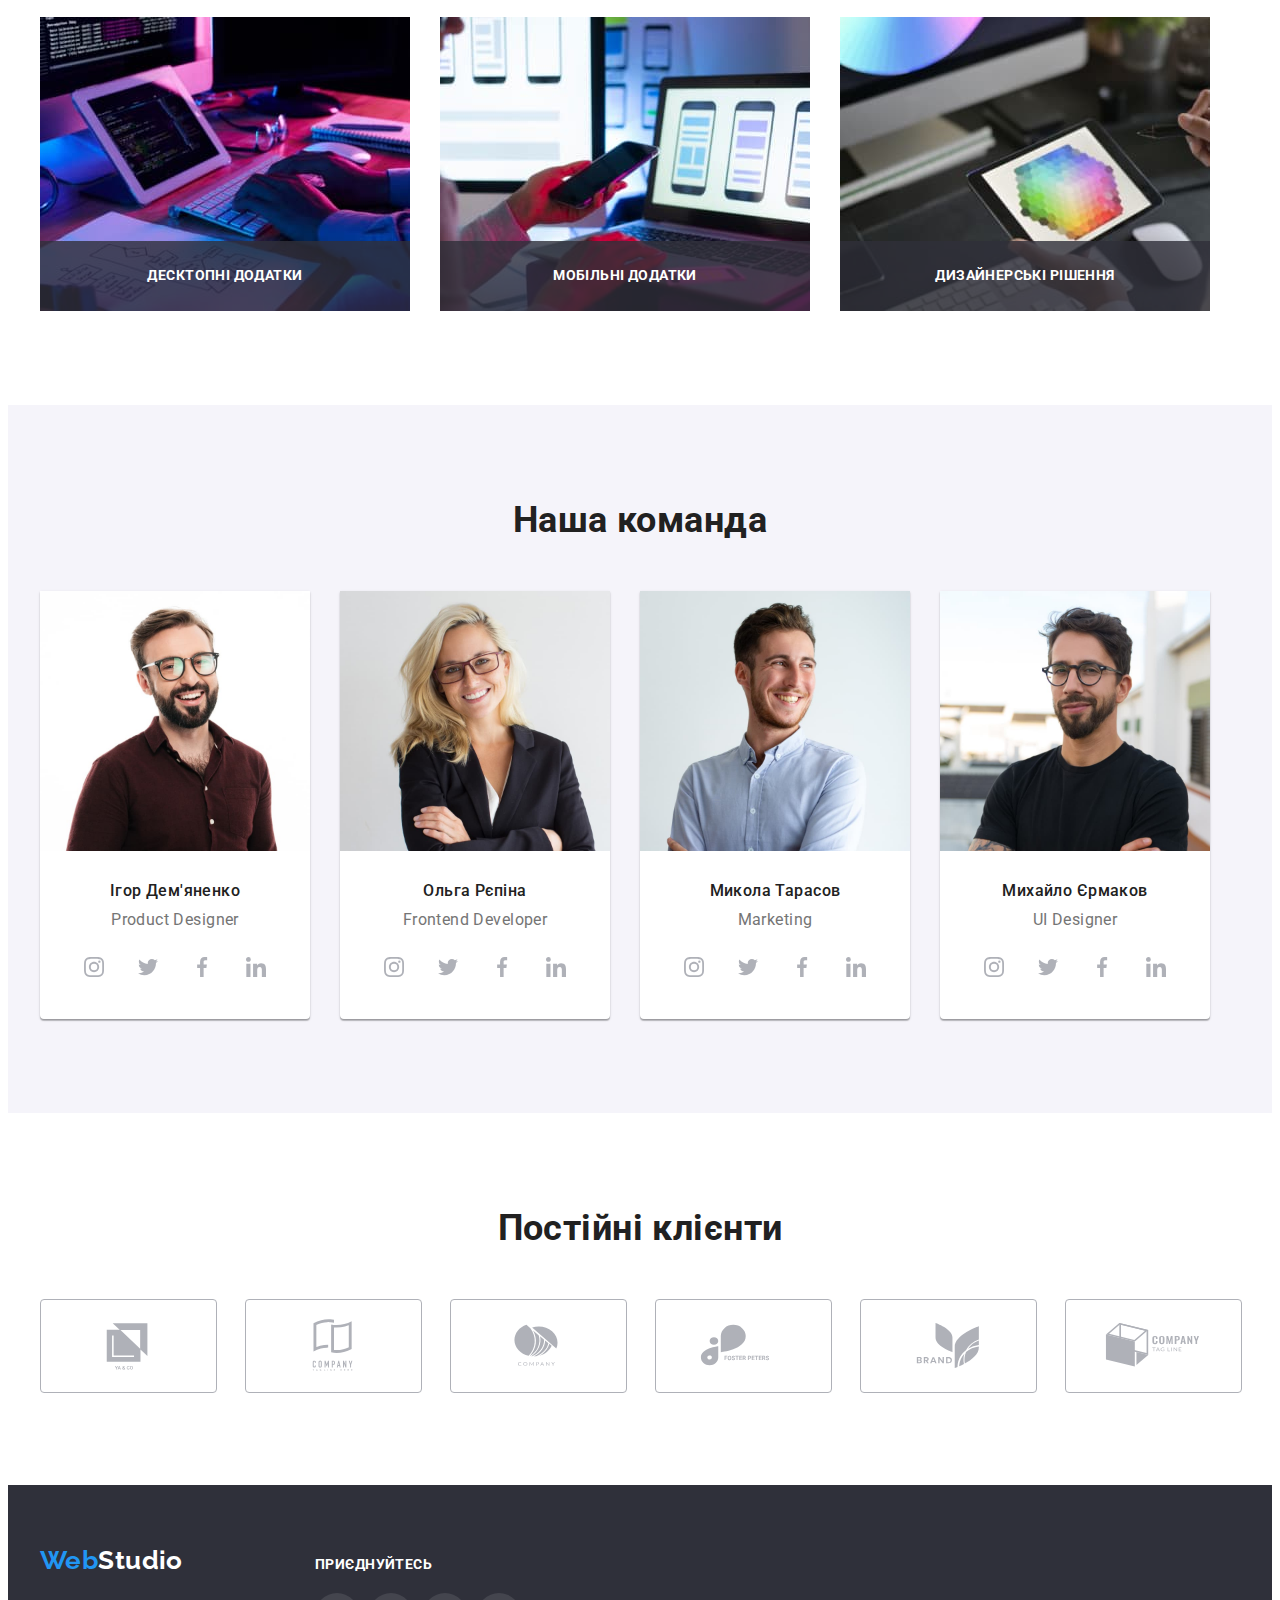
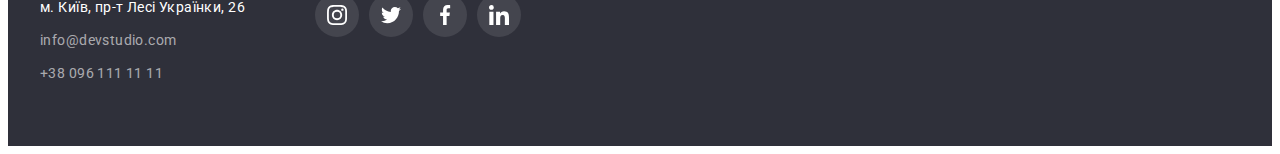
==== commit 5ca605a5: "Завантаження 2" ====
--- a/index.html
+++ b/index.html
@@ -61,7 +61,7 @@
       <section class="hero overlay-hero">
         <div class="container">
           <h1 class="hero-title">Ефективні рішення для вашого бізнесу</h1>
-          <button type="button" class="hero-button">Замовити послугу</button>
+          <button type="button" class="hero-button" data-modal-open>Замовити послугу</button>
         </div>
       </section>
       <section class="features">
@@ -393,6 +393,15 @@
         </div>
       </div>
     </footer>
-    <div class="backdrop"></div>
+    <div class="backdrop is-hidden" data-modal>
+      <div class="modal">
+        <button type="button" class="modal-close" data-modal-close>
+          <svg class="modal-close-icon" width="18" height="18">
+            <use href="./images/icons.svg#icon-close-black"></use>
+          </svg>
+        </button>
+      </div>
+    </div>
+    <script src="./js/modal.js"></script>
   </body>
 </html>
--- a/css/styles.css
+++ b/css/styles.css
@@ -209,6 +209,47 @@
   width: 100%;
   height: 100%;
   background-color: rgba(0, 0, 0, 0.2);
+  transition-property: opacity visibility;
+  transition-duration: 250ms;
+  transition-timing-function: cubic-bezier(0.4, 0, 0.2, 1);
+}
+.backdrop.is-hidden {
+  opacity: 0;
+  visibility: hidden;
+  pointer-events: none;
+}
+.backdrop.is-hidden .modal {
+  transform: translate(-50%, -50%) rotate(-180deg) scale(0);
+  opacity: 0;
+}
+.modal {
+  position: absolute;
+  top: 50%;
+  left: 50%;
+  transform: translate(-50%, -50%) rotate(0) scale(100%);
+  opacity: 1;
+  width: 528px;
+  height: 581px;
+  background-color: var(--primary-background-color);
+  box-shadow: 0px 1px 3px rgba(0, 0, 0, 0.12), 0px 1px 1px rgba(0, 0, 0, 0.14),
+    0px 2px 1px rgba(0, 0, 0, 0.2);
+  border-radius: 4px;
+  transition-property: transform, opacity;
+  transition-duration: 650ms;
+  transition-timing-function: cubic-bezier(0.4, 0, 0.2, 1);
+}
+.modal-close {
+  position: absolute;
+  right: 8px;
+  top: 8px;
+  width: 30px;
+  height: 30px;
+  background-color: transparent;
+  border: 1px solid rgba(0, 0, 0, 0.1);
+  border-radius: 50%;
+  display: flex;
+  align-items: center;
+  justify-content: center;
 }
 .features {
   padding-top: 94px;
